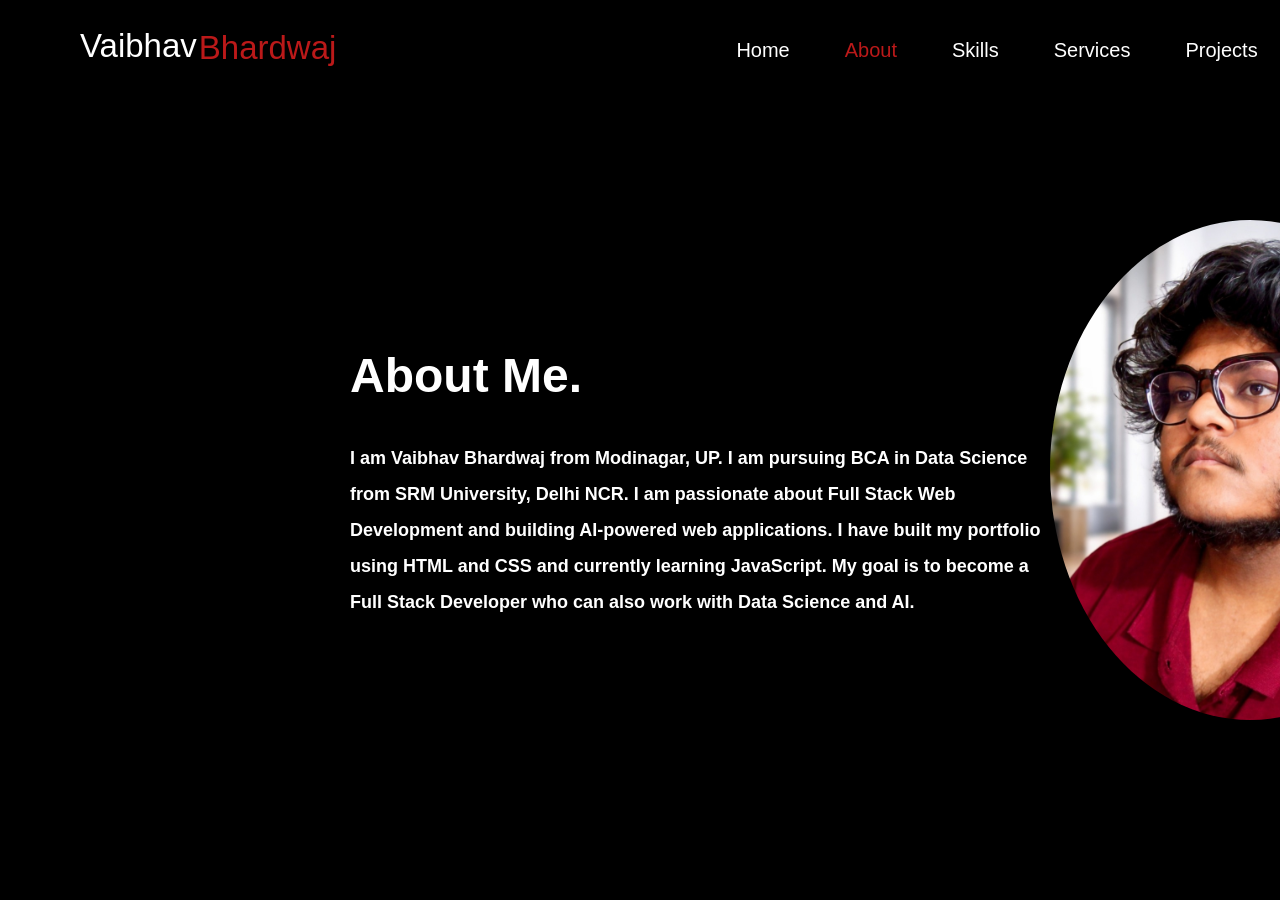
==== about.html @ dc9432d3 "Add files via upload" ====
<!DOCTYPE html>
<html lang="en">
<head>
    <meta charset="UTF-8">
    <meta name="viewport" content="width=device-width, initial-scale=1.0">
    <title>Portfolio Website</title>
    <link rel="stylesheet" href="about.css">
</head>
<body>
           <div class="work">
        <div class="navbar">
            <p id="logo">Vaibhav </p><span id="logo-1">Bhardwaj</span>
            <a href="index.html" class="right-text">Home</a>
            <a href="about.html" class="right-text" id="about">About</a>
            <a href="#" class="right-text">Skills</a>
            <a href="#" class="right-text">Services</a>
            <a href="#" class="right-text">Projects</a>
            <div class="button">
                <button id="cont-button">
                    <a href="" id="fix-button">
                        <h3>Contact Me</h3>
                    </a>
                </button>
            </div>
        </div>
    <div class="main">
    <div class="left-main">
        <div class="text">
            <h1>About Me.</h1>
            <h2>I am Vaibhav Bhardwaj from Modinagar, UP. I am pursuing BCA in Data Science from SRM University, Delhi NCR. I am passionate about Full Stack Web Development and building AI-powered web applications. I have built my portfolio using HTML and CSS and currently learning JavaScript. My goal is to become a Full Stack Developer who can also work with Data Science and AI.</h2>
        </div>
        
    </div>
    <div class="right-main">
        <div class="img-fix">
            <img src="my-image.jpeg" width="450px" height="550px" id="img">
        </div>
        
    </div>
</div>
</body>
</html>
---- about.css ----
*{
    padding: 0px;
    margin: 0px;
}

html, body{
    height: 100%;
    width: 100%;
}
.navbar{
    display: flex;
    align-items: center;
    height: 70px;
    width: 100%;
  
}

#logo{
    color: white;
    font-family:'Franklin Gothic Medium', 'Arial Narrow', Arial, sans-serif;
    font-size: 33px;
    margin-top: 21px;
    margin-left: 80px;
}

#logo-1{
    color: rgb(187, 25, 25);
    font-family:'Franklin Gothic Medium', 'Arial Narrow', Arial, sans-serif;
    margin-top: 25px;
    font-size: 33px;
    margin-left: 2px;
    margin-right: 400px;
}

.navbar .right-text{
    text-decoration: none;
    color: white;
    font-size: 20px;
    margin-top:30px;
    margin-right: 55px;
    font-family:Arial, Helvetica, sans-serif;
}
.right-text:hover{
    color: rgb(255, 0, 0);
    text-decoration: underline;
}

.button{
    margin-left: 375px ;
}
#cont-button{
    margin-top: 25px;
    height: 45px;
    width: 120px;
    border-radius: 50px;
    border-style: solid;
    background-image: linear-gradient(125deg, rgb(227, 37, 37) , rgb(255, 122, 122));
}


#fix-button{
    color: rgb(0, 0, 0);
    text-decoration: none;
    font-size: small;
    font-weight: bolder;
    font-family:Arial, Helvetica, sans-serif;
    letter-spacing: normal;
}

#cont-button:hover{
    border-width: 2px;
    border-color: rgb(187, 25, 25);
}


body{
    background-color: black;
}

h1{
    margin-top: 100px;
    height: 100px;
    /* background-color: blue; */
    /* margin-bottom: 100px; */
    text-align: start;
    color: white;
    /* color: rgb(187, 25, 25); */
    font-size: xxx-large;
    font-family:Arial, Helvetica, sans-serif;
}

h2{
    /* color: rgb(187, 25, 25); */
    color: white;
    font-family:'Franklin Gothic Medium', 'Arial Narrow', Arial, sans-serif;
    font-size: 18px;
    line-height: 2;
}

.main{
    display: flex;
}

#about{
    color: rgb(187, 25, 25);
}

.left-main{
    margin-top: 170px;
    margin-left: 300px;
    height: 500px;
    width: 900px;
    text-align: left;
    line-height: 1.5;
    /* background-color: red; */
}

.text{
    margin-top: 20px;
    margin-left: 50px;
    height: 500px;
    width: 700px;
}



.right-main{
    margin-top: 150px;
    height: 500px;
    width: 700px;
}

.img-fix{
    height: 500px;
    width: 400px;
    border-radius: 50%;
    object-fit: cover;
}

img{
    height: 500px;
    width: 400px;
    border-radius: 50%;
    object-fit: cover;
}
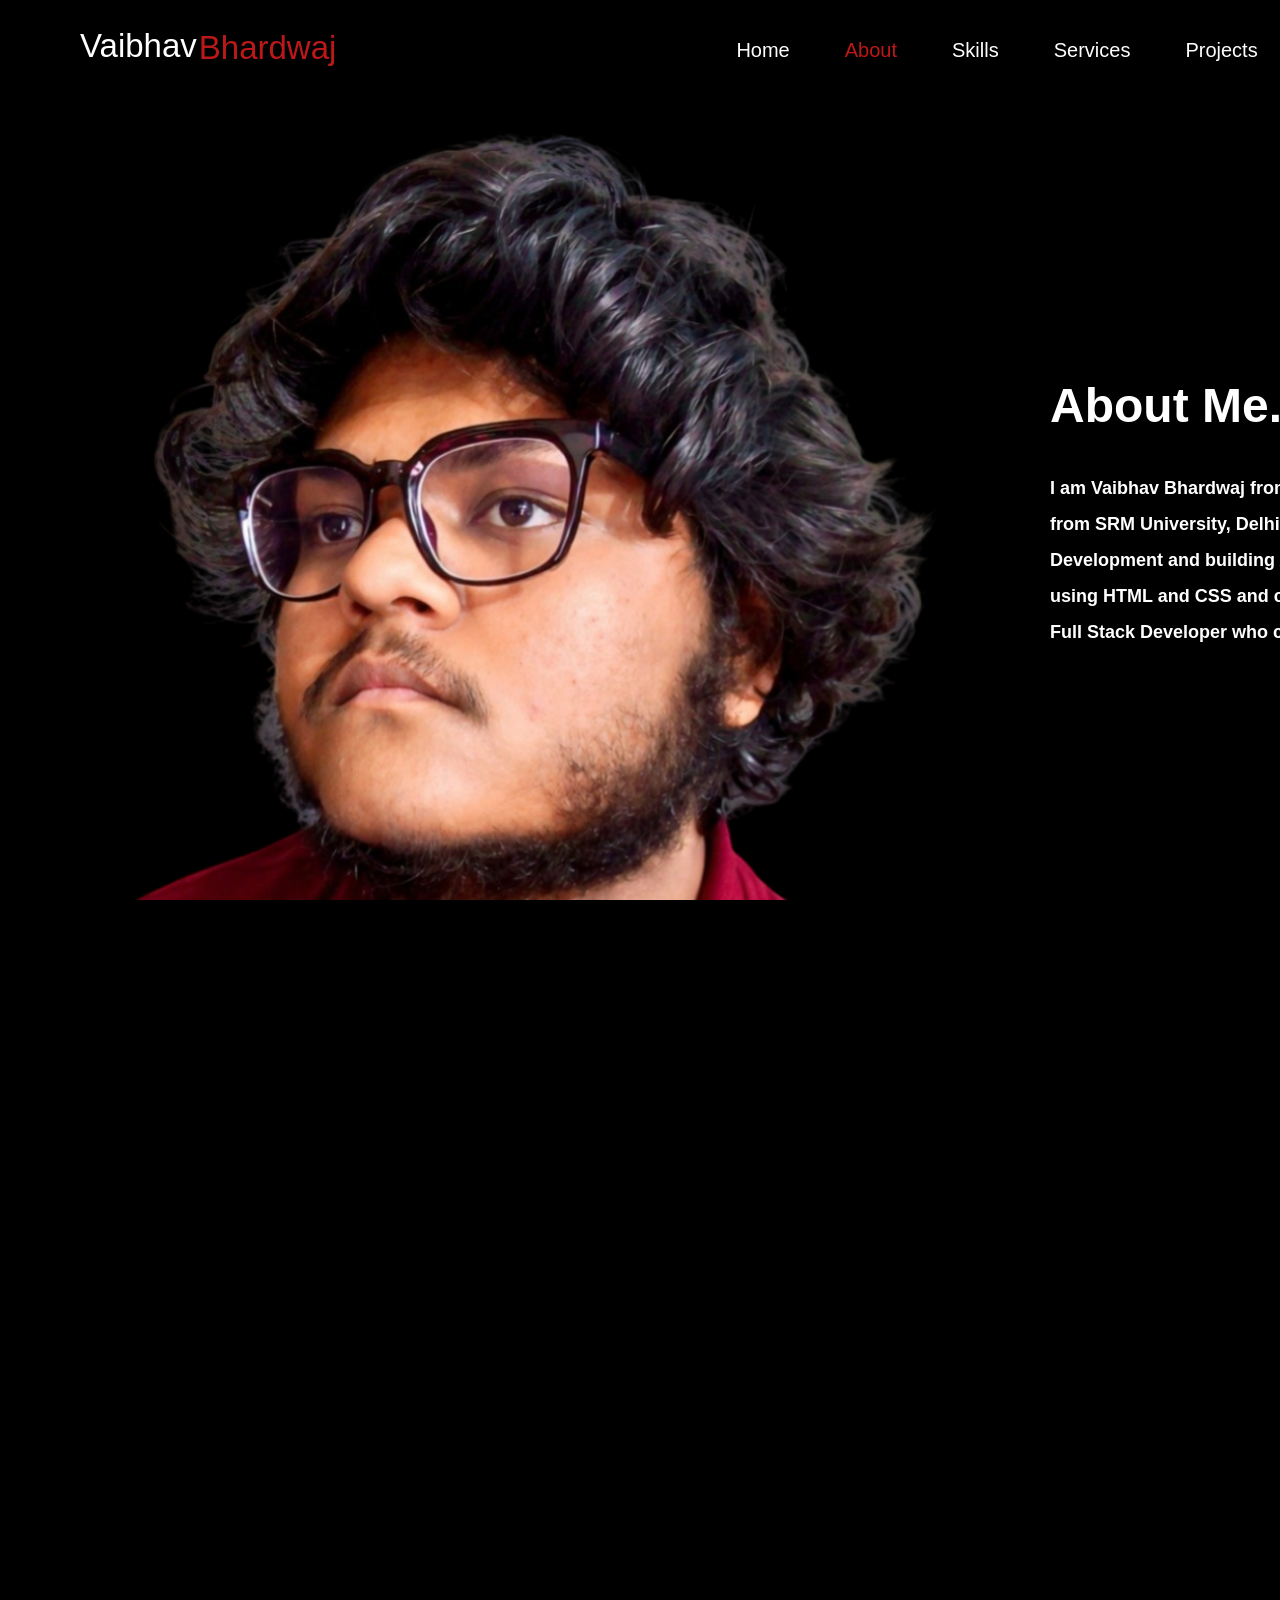
==== commit 741c7426: "Add files via upload" ====
--- a/about.html
+++ b/about.html
@@ -23,20 +23,18 @@
                 </button>
             </div>
         </div>
+     
     <div class="main">
-    <div class="left-main">
+        <div id="left-main">   
+            <div id="image"></div>
+    </div>
+    <div class="right-main">
         <div class="text">
             <h1>About Me.</h1>
             <h2>I am Vaibhav Bhardwaj from Modinagar, UP. I am pursuing BCA in Data Science from SRM University, Delhi NCR. I am passionate about Full Stack Web Development and building AI-powered web applications. I have built my portfolio using HTML and CSS and currently learning JavaScript. My goal is to become a Full Stack Developer who can also work with Data Science and AI.</h2>
         </div>
         
     </div>
-    <div class="right-main">
-        <div class="img-fix">
-            <img src="my-image.jpeg" width="450px" height="550px" id="img">
-        </div>
-        
-    </div>
 </div>
 </body>
 </html>
--- a/about.css
+++ b/about.css
@@ -6,13 +6,14 @@
 html, body{
     height: 100%;
     width: 100%;
+    overflow: hidden;
 }
 .navbar{
     display: flex;
     align-items: center;
     height: 70px;
     width: 100%;
-  
+  position:fixed;
 }
 
 #logo{
@@ -80,17 +81,13 @@
 h1{
     margin-top: 100px;
     height: 100px;
-    /* background-color: blue; */
-    /* margin-bottom: 100px; */
     text-align: start;
     color: white;
-    /* color: rgb(187, 25, 25); */
     font-size: xxx-large;
     font-family:Arial, Helvetica, sans-serif;
 }
 
 h2{
-    /* color: rgb(187, 25, 25); */
     color: white;
     font-family:'Franklin Gothic Medium', 'Arial Narrow', Arial, sans-serif;
     font-size: 18px;
@@ -98,21 +95,20 @@
 }
 
 .main{
-    display: flex;
+    display: inline-block;
 }
 
 #about{
     color: rgb(187, 25, 25);
 }
 
-.left-main{
+.right-main{
     margin-top: 170px;
     margin-left: 300px;
     height: 500px;
     width: 900px;
     text-align: left;
     line-height: 1.5;
-    /* background-color: red; */
 }
 
 .text{
@@ -120,26 +116,27 @@
     margin-left: 50px;
     height: 500px;
     width: 700px;
+    position: relative;
+    left: 700px;
+    bottom: 800px;
 }
 
 
 
-.right-main{
+.left-main{
     margin-top: 150px;
     height: 500px;
     width: 700px;
 }
 
-.img-fix{
-    height: 500px;
-    width: 400px;
-    border-radius: 50%;
-    object-fit: cover;
+
+#image{
+    background-image: url(my-image1.png);
+    background-size: cover;
+    width: 1000px;
+    height: 1000px;
+    position: relative;
+    top: 100px;
 }
 
-img{
-    height: 500px;
-    width: 400px;
-    border-radius: 50%;
-    object-fit: cover;
-}+
